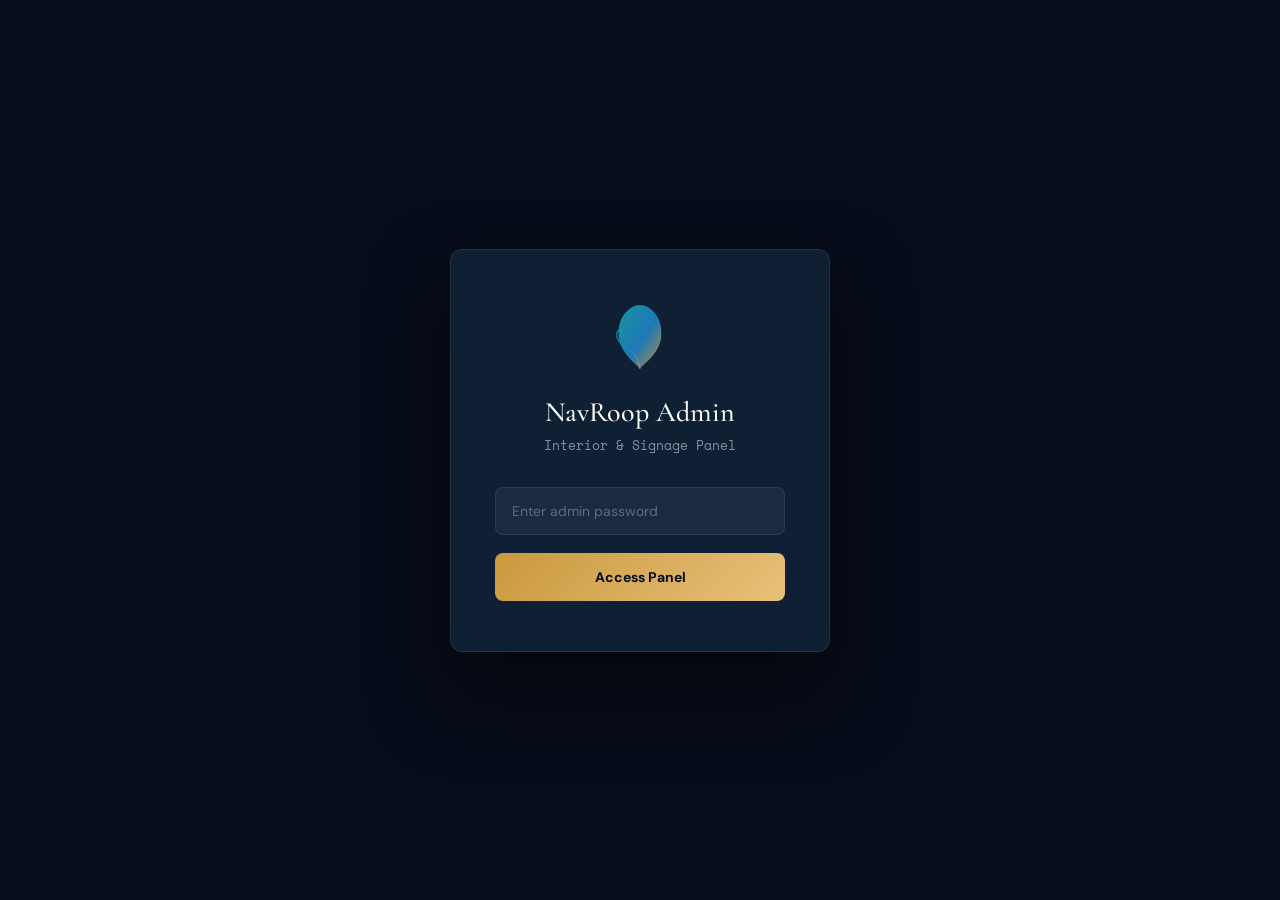
==== admin.html @ 14035cf4 "🚀 Initial launch — NavRoop Interior & Signage portfolio - index.html: Full animated portfolio (prelo" ====
<!DOCTYPE html>
<html lang="en">
<head>
  <meta charset="UTF-8">
  <meta name="viewport" content="width=device-width, initial-scale=1.0">
  <title>NavRoop Admin Panel</title>
  <meta name="robots" content="noindex, nofollow">

  <!-- Fonts -->
  <link rel="preconnect" href="https://fonts.googleapis.com">
  <link rel="preconnect" href="https://fonts.gstatic.com" crossorigin>
  <link href="https://fonts.googleapis.com/css2?family=Cormorant+Garamond:wght@400;500&family=DM+Sans:opsz,wght@9..40,400;9..40,500;9..40,600&family=Space+Mono&display=swap" rel="stylesheet">

  <!-- Admin Stylesheet -->
  <link rel="stylesheet" href="css/admin.css">
</head>
<body>

<!-- ═══ LOGIN ═══ -->
<div id="loginScreen">
  <div class="login-box">
    <svg class="login-logo" viewBox="0 0 80 90" fill="none" aria-hidden="true">
      <defs>
        <linearGradient id="llg" x1="0%" y1="0%" x2="100%" y2="100%">
          <stop offset="0%" stop-color="#1a9fa8"/>
          <stop offset="55%" stop-color="#1f82c8"/>
          <stop offset="100%" stop-color="#c9993d"/>
        </linearGradient>
      </defs>
      <path d="M40 5 C26 5 8 22 12 50 C16 72 36 84 40 90 C44 84 64 72 68 50 C72 22 54 5 40 5 Z" fill="url(#llg)" opacity=".9"/>
      <path d="M18 42 C9 32 4 46 16 58 C24 66 34 63 40 90" stroke="url(#llg)" stroke-width="2" fill="none" opacity=".65"/>
    </svg>
    <h2>NavRoop Admin</h2>
    <p>Interior &amp; Signage Panel</p>
    <input type="password" id="passInput" class="inp" placeholder="Enter admin password" autocomplete="current-password">
    <button class="login-btn" id="loginBtn">Access Panel</button>
    <div class="login-err" id="loginErr">Incorrect password. Please try again.</div>
  </div>
</div>

<!-- ═══ TOAST ═══ -->
<div class="toast-wrap" id="toastWrap" aria-live="polite"></div>

<!-- ═══ CONFIRM DIALOG ═══ -->
<div class="confirm-bg" id="confirmBg" role="dialog" aria-modal="true" aria-labelledby="confirmTitle">
  <div class="confirm-box">
    <h3 id="confirmTitle">&#128465; Delete Media?</h3>
    <p>This will permanently remove the item from your gallery. This action cannot be undone.</p>
    <div class="confirm-actions">
      <button class="btn-sm btn-ghost" id="confirmNo">Cancel</button>
      <button class="btn-sm btn-danger" id="confirmYes">Delete</button>
    </div>
  </div>
</div>

<!-- ═══ EDIT MODAL ═══ -->
<div class="modal-bg" id="editModal" role="dialog" aria-modal="true" aria-labelledby="editModalTitle">
  <div class="modal">
    <button class="modal-close" id="editClose" aria-label="Close">&#215;</button>
    <h3 id="editModalTitle">&#9998; Edit Media</h3>
    <div class="form-group" style="margin-bottom:16px">
      <label for="editTitle">Title</label>
      <input type="text" id="editTitle" placeholder="e.g. Modern Living Room">
    </div>
    <div class="form-row">
      <div class="form-group">
        <label for="editCat">Category</label>
        <select id="editCat">
          <option value="Wall Panels">Wall Panels &amp; Decor</option>
          <option value="Wall Coverings">Wall Coverings</option>
          <option value="Finishes & Trims">Finishes &amp; Trims</option>
          <option value="Blinds & Curtains">Blinds &amp; Curtains</option>
          <option value="Mosaic Tiles">Mosaic Tiles</option>
          <option value="Glass Films">Glass Films</option>
          <option value="Showcase">Showcase</option>
          <option value="Interior">Interior</option>
        </select>
      </div>
      <div class="form-group">
        <label for="editOrder">Display Order</label>
        <input type="number" id="editOrder" placeholder="0 = first" min="0">
      </div>
    </div>
    <div class="form-group">
      <label for="editDesc">Description</label>
      <textarea id="editDesc" rows="3" placeholder="Brief description..."></textarea>
    </div>
    <div class="modal-actions">
      <button class="btn-sm btn-ghost" id="editCancel">Cancel</button>
      <button class="btn-sm btn-teal" id="editSave">Save Changes</button>
    </div>
  </div>
</div>

<!-- ═══ APP ═══ -->
<div id="app" class="hide">

  <!-- SIDEBAR -->
  <aside class="sidebar" role="navigation" aria-label="Admin navigation">
    <div class="sb-brand">
      <svg class="sb-logo" viewBox="0 0 80 90" fill="none" aria-hidden="true">
        <defs>
          <linearGradient id="slg" x1="0%" y1="0%" x2="100%" y2="100%">
            <stop offset="0%" stop-color="#1a9fa8"/>
            <stop offset="100%" stop-color="#c9993d"/>
          </linearGradient>
        </defs>
        <path d="M40 5 C26 5 8 22 12 50 C16 72 36 84 40 90 C44 84 64 72 68 50 C72 22 54 5 40 5 Z" fill="url(#slg)" opacity=".9"/>
      </svg>
      <div>
        <div class="sb-name">NavRoop</div>
        <div class="sb-sub">Admin Panel</div>
      </div>
    </div>

    <ul class="sb-nav">
      <li>
        <a class="active" data-section="upload" onclick="showSection('upload')" role="button" tabindex="0">
          <span class="icon">&#8679;</span> Upload Media
        </a>
      </li>
      <li>
        <a data-section="library" onclick="showSection('library')" role="button" tabindex="0">
          <span class="icon">&#9783;</span> Media Library
        </a>
      </li>
      <li>
        <a href="index.html" target="_blank" rel="noopener">
          <span class="icon">&#128065;</span> View Website
        </a>
      </li>
    </ul>

    <div class="sb-stats">
      <div class="sb-stat"><span>Total Media</span><span id="sbTotal">0</span></div>
      <div class="sb-stat"><span>Images</span><span id="sbImgs">0</span></div>
      <div class="sb-stat"><span>Videos</span><span id="sbVids">0</span></div>
    </div>

    <div class="sb-logout" onclick="logout()" role="button" tabindex="0">&#10548; Logout</div>
  </aside>

  <!-- MAIN CONTENT -->
  <main class="main">

    <!-- ── UPLOAD SECTION ── -->
    <div id="sec-upload" class="section active">
      <div class="topbar">
        <div>
          <div class="page-title">&#8679; Upload Media</div>
          <div class="page-sub">Add images &amp; videos to your portfolio gallery</div>
        </div>
        <div class="top-actions">
          <button class="btn-sm btn-gold" id="uploadAllBtn" style="display:none" onclick="uploadAll()">&#10003; Save All to Gallery</button>
        </div>
      </div>

      <!-- Stats -->
      <div class="stats-row" id="statsRow">
        <div class="stat-card">
          <div class="stat-icon">&#128444;</div>
          <div class="stat-num" id="sc-total">0</div>
          <div class="stat-label">Total Media Items</div>
        </div>
        <div class="stat-card">
          <div class="stat-icon">&#128247;</div>
          <div class="stat-num" id="sc-img">0</div>
          <div class="stat-label">Images Uploaded</div>
        </div>
        <div class="stat-card">
          <div class="stat-icon">&#127909;</div>
          <div class="stat-num" id="sc-vid">0</div>
          <div class="stat-label">Videos Uploaded</div>
        </div>
        <div class="stat-card">
          <div class="stat-icon">&#127760;</div>
          <div class="stat-num" id="sc-size">0 MB</div>
          <div class="stat-label">Total Storage Used</div>
        </div>
      </div>

      <!-- Drop Zone -->
      <div class="upload-zone" id="dropZone" role="button" tabindex="0" aria-label="Upload media files">
        <input type="file" id="fileInput" multiple accept="image/*,video/*" aria-label="Select files to upload">
        <span class="uz-icon" aria-hidden="true">&#128247;</span>
        <div class="uz-title">Drop files here or click to browse</div>
        <div class="uz-sub">
          Upload photos and videos of your interior work.<br>
          All formats supported — JPG, PNG, WEBP, GIF, MP4, MOV, AVI, WEBM
        </div>
        <div class="uz-types" aria-label="Supported formats">
          <span class="uz-tag">JPG</span>
          <span class="uz-tag">PNG</span>
          <span class="uz-tag">WEBP</span>
          <span class="uz-tag">GIF</span>
          <span class="uz-tag">SVG</span>
          <span class="uz-tag">MP4</span>
          <span class="uz-tag">MOV</span>
          <span class="uz-tag">WEBM</span>
          <span class="uz-tag">AVI</span>
        </div>
      </div>

      <!-- Progress -->
      <div class="progress-wrap" id="progressWrap" role="progressbar" aria-label="Upload progress">
        <div class="progress-bar" id="progressBar"></div>
      </div>

      <!-- Previews -->
      <div id="previewGrid" class="preview-grid" aria-label="Selected files preview"></div>

      <!-- Metadata Form -->
      <div class="upload-form" id="uploadForm">
        <h3 style="font-size:16px;margin-bottom:20px;font-weight:600">
          &#128394; Media Details
          <span style="font-size:13px;color:rgba(255,255,255,.4);font-weight:400" id="fileCountLabel"></span>
        </h3>
        <div class="form-row">
          <div class="form-group">
            <label for="newCat">Category</label>
            <select id="newCat">
              <option value="Interior">Interior</option>
              <option value="Wall Panels">Wall Panels &amp; Decor</option>
              <option value="Wall Coverings">Wall Coverings</option>
              <option value="Finishes & Trims">Finishes &amp; Trims</option>
              <option value="Blinds & Curtains">Blinds &amp; Curtains</option>
              <option value="Mosaic Tiles">Mosaic Tiles</option>
              <option value="Glass Films">Glass Films</option>
              <option value="Showcase">Showcase</option>
            </select>
          </div>
          <div class="form-group">
            <label for="newTitle">Title Prefix (optional)</label>
            <input type="text" id="newTitle" placeholder="e.g. Living Room Design">
          </div>
        </div>
        <button
          class="btn-sm btn-gold"
          style="width:100%;padding:14px;font-size:14px;justify-content:center"
          onclick="uploadAll()"
          id="saveToGalleryBtn">
          &#10003; Save to Gallery
        </button>
      </div>
    </div>

    <!-- ── LIBRARY SECTION ── -->
    <div id="sec-library" class="section">
      <div class="topbar">
        <div>
          <div class="page-title">&#9783; Media Library</div>
          <div class="page-sub">Manage your uploaded photos and videos</div>
        </div>
        <div class="top-actions">
          <button class="btn-sm btn-danger" id="clearAllBtn" onclick="deleteAll()">&#128465; Clear All</button>
        </div>
      </div>

      <div class="lib-header">
        <div class="lib-filters">
          <button class="filter-btn active" data-filter="all" onclick="filterMedia('all',this)">All</button>
          <button class="filter-btn" data-filter="image" onclick="filterMedia('image',this)">Images</button>
          <button class="filter-btn" data-filter="video" onclick="filterMedia('video',this)">Videos</button>
          <button class="filter-btn" data-filter="Wall Panels" onclick="filterMedia('Wall Panels',this)">Wall Panels</button>
          <button class="filter-btn" data-filter="Blinds & Curtains" onclick="filterMedia('Blinds & Curtains',this)">Blinds</button>
        </div>
        <div class="lib-search">
          <span aria-hidden="true">&#128269;</span>
          <input type="search" id="searchInput" placeholder="Search media..." oninput="searchMedia(this.value)" aria-label="Search media library">
        </div>
      </div>

      <div class="media-grid" id="mediaGrid" aria-label="Media library">
        <div class="empty-state" style="grid-column:1/-1">
          <span class="big-icon" aria-hidden="true">&#128444;</span>
          <h3>No media yet</h3>
          <p>Upload photos and videos from the Upload tab to see them here.</p>
        </div>
      </div>
    </div>

  </main>
</div>

<!-- Admin Script -->
<script src="js/admin.js"></script>
</body>
</html>
---- css/admin.css ----
/* =============================================
   NavRoop Admin Panel — Stylesheet
   ============================================= */

*, *::before, *::after { margin: 0; padding: 0; box-sizing: border-box; }

:root {
  --nd: #070d1a; --nm: #0d1c2e; --nk: #0a1628; --ns: #0f2035;
  --tl: #1a9fa8; --tll: #23c5cf;
  --gd: #c9993d; --gdl: #e8c07a;
  --wh: #fff; --mt: rgba(255,255,255,.5);
  --bd: rgba(255,255,255,.08); --bd2: rgba(255,255,255,.15);
  --fb: 'DM Sans', sans-serif; --fm: 'Space Mono', monospace;
  --red: #e05252; --green: #52c275;
}

html, body { height: 100%; }
body { font-family: var(--fb); background: var(--nd); color: var(--wh); overflow-x: hidden; }

/* ── LOGIN ── */
#loginScreen { position: fixed; inset: 0; z-index: 1000; background: var(--nd); display: flex; align-items: center; justify-content: center; }
#loginScreen.hide { display: none; }
.login-box { background: var(--ns); border: 1px solid var(--bd); padding: 50px 44px; border-radius: 12px; width: 380px; text-align: center; box-shadow: 0 40px 80px rgba(0,0,0,.5); }
.login-logo { width: 60px; height: 70px; margin: 0 auto 20px; }
.login-box h2 { font-family: 'Cormorant Garamond', serif; font-size: 28px; font-weight: 500; margin-bottom: 6px; }
.login-box p { font-size: 13px; color: var(--mt); margin-bottom: 32px; font-family: var(--fm); }
.inp { width: 100%; background: rgba(255,255,255,.05); border: 1px solid var(--bd); border-radius: 8px; padding: 14px 16px; color: var(--wh); font-size: 14px; font-family: var(--fb); outline: none; transition: border .3s; margin-bottom: 14px; }
.inp:focus { border-color: var(--tl); }
.inp::placeholder { color: rgba(255,255,255,.3); }
.login-btn { width: 100%; background: linear-gradient(135deg, var(--gd), var(--gdl)); color: var(--nd); border: none; padding: 15px; border-radius: 8px; font-size: 14px; font-weight: 700; cursor: pointer; font-family: var(--fb); transition: all .3s; margin-top: 4px; }
.login-btn:hover { transform: translateY(-2px); box-shadow: 0 12px 30px rgba(201,153,61,.35); }
.login-err { color: var(--red); font-size: 12px; margin-top: 10px; font-family: var(--fm); display: none; }

/* ── LAYOUT ── */
#app { display: grid; grid-template-columns: 260px 1fr; min-height: 100vh; }
#app.hide { display: none; }

/* ── SIDEBAR ── */
.sidebar { background: var(--nk); border-right: 1px solid var(--bd); display: flex; flex-direction: column; padding: 30px 0; position: sticky; top: 0; height: 100vh; overflow-y: auto; }
.sb-brand { padding: 0 24px 28px; border-bottom: 1px solid var(--bd); margin-bottom: 20px; display: flex; align-items: center; gap: 12px; }
.sb-logo { width: 36px; height: 36px; flex-shrink: 0; }
.sb-name { font-size: 16px; font-weight: 600; letter-spacing: -.3px; }
.sb-sub { font-family: var(--fm); font-size: 8px; letter-spacing: 3px; color: var(--gdl); text-transform: uppercase; margin-top: 3px; }
.sb-nav { list-style: none; padding: 0 14px; flex: 1; }
.sb-nav li { margin-bottom: 4px; }
.sb-nav a { display: flex; align-items: center; gap: 12px; padding: 12px 14px; border-radius: 8px; font-size: 13px; font-weight: 500; color: rgba(255,255,255,.6); transition: all .25s; cursor: pointer; text-decoration: none; }
.sb-nav a:hover, .sb-nav a.active { background: rgba(26,159,168,.12); color: var(--tll); }
.sb-nav a .icon { font-size: 16px; width: 20px; text-align: center; }
.sb-stats { padding: 20px 14px; border-top: 1px solid var(--bd); }
.sb-stat { display: flex; justify-content: space-between; align-items: center; padding: 8px 14px; font-size: 12px; color: rgba(255,255,255,.5); }
.sb-stat span:last-child { color: var(--gdl); font-family: var(--fm); font-weight: 600; }
.sb-logout { display: flex; align-items: center; gap: 10px; padding: 12px 28px; font-size: 12px; color: rgba(255,255,255,.4); cursor: pointer; transition: color .3s; font-family: var(--fm); letter-spacing: 1px; text-transform: uppercase; margin-top: 10px; }
.sb-logout:hover { color: var(--red); }

/* ── MAIN ── */
.main { background: var(--nd); min-height: 100vh; padding: 40px; }
.topbar { display: flex; justify-content: space-between; align-items: center; margin-bottom: 36px; }
.page-title { font-size: 22px; font-weight: 600; }
.page-sub { font-size: 12px; color: rgba(255,255,255,.4); margin-top: 4px; font-family: var(--fm); }
.top-actions { display: flex; gap: 12px; }

/* ── BUTTONS ── */
.btn-sm { display: inline-flex; align-items: center; gap: 8px; padding: 10px 18px; border-radius: 8px; font-size: 12px; font-weight: 600; cursor: pointer; border: none; transition: all .3s; font-family: var(--fb); }
.btn-teal { background: var(--tl); color: var(--wh); }
.btn-teal:hover { background: var(--tll); transform: translateY(-2px); }
.btn-gold { background: linear-gradient(135deg, var(--gd), var(--gdl)); color: var(--nd); }
.btn-gold:hover { transform: translateY(-2px); box-shadow: 0 8px 24px rgba(201,153,61,.35); }
.btn-ghost { background: rgba(255,255,255,.06); color: rgba(255,255,255,.7); border: 1px solid var(--bd); }
.btn-ghost:hover { background: rgba(255,255,255,.1); color: var(--wh); }
.btn-danger { background: rgba(224,82,82,.12); color: var(--red); border: 1px solid rgba(224,82,82,.2); }
.btn-danger:hover { background: rgba(224,82,82,.22); }

/* ── TOAST ── */
.toast-wrap { position: fixed; bottom: 30px; left: 50%; transform: translateX(-50%); z-index: 9999; display: flex; flex-direction: column; gap: 10px; pointer-events: none; }
.toast { background: var(--ns); border: 1px solid var(--bd); padding: 12px 22px; border-radius: 8px; font-size: 13px; color: var(--wh); box-shadow: 0 8px 30px rgba(0,0,0,.4); animation: toastin .4s cubic-bezier(.16,1,.3,1) forwards; display: flex; align-items: center; gap: 10px; }
.toast.success { border-color: rgba(82,194,117,.3); color: var(--green); }
.toast.error { border-color: rgba(224,82,82,.3); color: var(--red); }
@keyframes toastin { from { opacity: 0; transform: translateY(20px); } to { opacity: 1; transform: none; } }
@keyframes toastout { from { opacity: 1; } to { opacity: 0; transform: translateY(10px); } }

/* ── UPLOAD ── */
.upload-zone { border: 2px dashed var(--bd2); border-radius: 12px; padding: 60px 40px; text-align: center; transition: all .3s; cursor: pointer; background: rgba(255,255,255,.02); position: relative; overflow: hidden; }
.upload-zone:hover, .upload-zone.drag { border-color: var(--tl); background: rgba(26,159,168,.05); }
.upload-zone.drag { transform: scale(1.01); }
.uz-icon { font-size: 48px; margin-bottom: 20px; display: block; animation: bounce 2s ease infinite; }
@keyframes bounce { 0%,100% { transform: translateY(0); } 50% { transform: translateY(-8px); } }
.uz-title { font-size: 20px; font-weight: 600; margin-bottom: 10px; }
.uz-sub { font-size: 13px; color: rgba(255,255,255,.45); line-height: 1.6; }
.uz-types { display: flex; gap: 8px; justify-content: center; flex-wrap: wrap; margin-top: 18px; }
.uz-tag { background: rgba(255,255,255,.06); border: 1px solid var(--bd); padding: 4px 12px; border-radius: 100px; font-size: 10px; font-family: var(--fm); color: rgba(255,255,255,.5); letter-spacing: 1px; }
#fileInput { position: absolute; inset: 0; opacity: 0; cursor: pointer; }

/* ── FORM ── */
.upload-form { background: var(--ns); border: 1px solid var(--bd); border-radius: 12px; padding: 30px; margin-top: 24px; display: none; }
.upload-form.show { display: block; }
.form-row { display: grid; grid-template-columns: 1fr 1fr; gap: 16px; margin-bottom: 16px; }
.form-group { display: flex; flex-direction: column; gap: 8px; }
.form-group label { font-size: 11px; letter-spacing: 1.5px; text-transform: uppercase; font-family: var(--fm); color: rgba(255,255,255,.45); }
.form-group input, .form-group select, .form-group textarea { background: rgba(255,255,255,.05); border: 1px solid var(--bd); border-radius: 8px; padding: 12px 14px; color: var(--wh); font-size: 13px; font-family: var(--fb); outline: none; transition: border .3s; resize: none; }
.form-group input:focus, .form-group select:focus, .form-group textarea:focus { border-color: var(--tl); }
.form-group input::placeholder, .form-group textarea::placeholder { color: rgba(255,255,255,.25); }
.form-group select option { background: var(--nm); color: var(--wh); }

/* ── PREVIEW ── */
.preview-grid { display: grid; grid-template-columns: repeat(auto-fill, minmax(120px, 1fr)); gap: 10px; margin-top: 20px; }
.preview-item { position: relative; aspect-ratio: 1; border-radius: 8px; overflow: hidden; border: 1px solid var(--bd); background: rgba(255,255,255,.04); }
.preview-item img, .preview-item video { width: 100%; height: 100%; object-fit: cover; }
.preview-remove { position: absolute; top: 6px; right: 6px; width: 22px; height: 22px; background: rgba(224,82,82,.85); border: none; border-radius: 50%; color: white; font-size: 14px; cursor: pointer; display: flex; align-items: center; justify-content: center; }
.preview-type { position: absolute; bottom: 6px; left: 6px; background: rgba(7,13,26,.8); padding: 3px 8px; border-radius: 100px; font-size: 9px; font-family: var(--fm); color: var(--gdl); letter-spacing: 1px; }

/* ── PROGRESS ── */
.progress-wrap { display: none; background: rgba(255,255,255,.05); border-radius: 100px; height: 6px; margin-top: 16px; overflow: hidden; }
.progress-wrap.show { display: block; }
.progress-bar { height: 100%; width: 0; background: linear-gradient(90deg, var(--tl), var(--gd)); border-radius: 100px; transition: width .3s; }

/* ── STATS ── */
.stats-row { display: grid; grid-template-columns: repeat(4, 1fr); gap: 16px; margin-bottom: 36px; }
.stat-card { background: var(--ns); border: 1px solid var(--bd); border-radius: 10px; padding: 24px; position: relative; overflow: hidden; }
.stat-card::before { content: ''; position: absolute; bottom: 0; left: 0; right: 0; height: 3px; background: linear-gradient(90deg, var(--tl), var(--gd)); transform: scaleX(0); transform-origin: left; transition: transform .5s; }
.stat-card:hover::before { transform: scaleX(1); }
.stat-num { font-size: 36px; font-weight: 700; background: linear-gradient(135deg, var(--tll), var(--gdl)); -webkit-background-clip: text; -webkit-text-fill-color: transparent; background-clip: text; }
.stat-label { font-size: 12px; color: var(--mt); margin-top: 6px; }
.stat-icon { position: absolute; top: 18px; right: 18px; font-size: 28px; opacity: .2; }

/* ── LIBRARY ── */
.lib-header { display: flex; align-items: center; justify-content: space-between; margin-bottom: 24px; flex-wrap: wrap; gap: 14px; }
.lib-filters { display: flex; gap: 8px; flex-wrap: wrap; }
.filter-btn { padding: 7px 16px; border-radius: 100px; font-size: 12px; font-family: var(--fm); letter-spacing: 1px; text-transform: uppercase; border: 1px solid var(--bd); background: transparent; color: rgba(255,255,255,.5); cursor: pointer; transition: all .3s; }
.filter-btn.active, .filter-btn:hover { background: rgba(26,159,168,.12); border-color: var(--tl); color: var(--tll); }
.lib-search { display: flex; align-items: center; gap: 8px; background: rgba(255,255,255,.05); border: 1px solid var(--bd); border-radius: 8px; padding: 8px 14px; }
.lib-search input { background: none; border: none; color: var(--wh); font-size: 13px; font-family: var(--fb); outline: none; width: 180px; }
.lib-search input::placeholder { color: rgba(255,255,255,.3); }

/* ── MEDIA CARDS ── */
.media-grid { display: grid; grid-template-columns: repeat(auto-fill, minmax(220px, 1fr)); gap: 20px; }
.media-card { background: var(--ns); border: 1px solid var(--bd); border-radius: 10px; overflow: hidden; transition: transform .3s, box-shadow .3s; }
.media-card:hover { transform: translateY(-4px); box-shadow: 0 20px 50px rgba(0,0,0,.4); }
.media-thumb { position: relative; height: 180px; overflow: hidden; background: rgba(255,255,255,.04); }
.media-thumb img, .media-thumb video { width: 100%; height: 100%; object-fit: cover; transition: transform .5s; }
.media-card:hover .media-thumb img, .media-card:hover .media-thumb video { transform: scale(1.06); }
.media-type-badge { position: absolute; top: 10px; left: 10px; background: rgba(7,13,26,.8); backdrop-filter: blur(6px); padding: 4px 10px; border-radius: 100px; font-size: 9px; font-family: var(--fm); letter-spacing: 1px; }
.badge-img { color: var(--tll); border: 1px solid rgba(26,159,168,.3); }
.badge-vid { color: var(--gdl); border: 1px solid rgba(201,153,61,.3); }
.media-info { padding: 14px; }
.media-title { font-size: 14px; font-weight: 600; margin-bottom: 4px; white-space: nowrap; overflow: hidden; text-overflow: ellipsis; }
.media-cat { font-size: 10px; font-family: var(--fm); letter-spacing: 1px; text-transform: uppercase; color: var(--mt); margin-bottom: 10px; }
.media-size { font-size: 10px; color: rgba(255,255,255,.3); font-family: var(--fm); }
.media-actions { display: flex; gap: 8px; margin-top: 12px; }
.media-actions button { flex: 1; padding: 8px 0; border-radius: 6px; font-size: 11px; font-weight: 600; cursor: pointer; transition: all .2s; font-family: var(--fb); }
.btn-edit { background: rgba(26,159,168,.12); color: var(--tll); border: 1px solid rgba(26,159,168,.2); }
.btn-edit:hover { background: rgba(26,159,168,.25); }
.btn-del { background: rgba(224,82,82,.1); color: var(--red); border: 1px solid rgba(224,82,82,.2); }
.btn-del:hover { background: rgba(224,82,82,.2); }

/* ── MODALS ── */
.modal-bg { position: fixed; inset: 0; z-index: 2000; background: rgba(0,0,0,.8); display: flex; align-items: center; justify-content: center; opacity: 0; visibility: hidden; transition: opacity .3s, visibility .3s; }
.modal-bg.open { opacity: 1; visibility: visible; }
.modal { background: var(--ns); border: 1px solid var(--bd); border-radius: 14px; padding: 36px; width: 500px; max-width: 95vw; position: relative; }
.modal h3 { font-size: 20px; font-weight: 600; margin-bottom: 24px; }
.modal-close { position: absolute; top: 18px; right: 18px; width: 32px; height: 32px; background: rgba(255,255,255,.08); border: none; border-radius: 50%; color: var(--wh); font-size: 18px; cursor: pointer; display: flex; align-items: center; justify-content: center; transition: background .2s; }
.modal-close:hover { background: rgba(255,255,255,.16); }
.modal-actions { display: flex; gap: 12px; margin-top: 24px; justify-content: flex-end; }
.confirm-bg { position: fixed; inset: 0; z-index: 3000; background: rgba(0,0,0,.85); display: flex; align-items: center; justify-content: center; opacity: 0; visibility: hidden; transition: opacity .3s, visibility .3s; }
.confirm-bg.open { opacity: 1; visibility: visible; }
.confirm-box { background: var(--ns); border: 1px solid rgba(224,82,82,.25); border-radius: 12px; padding: 36px; width: 360px; text-align: center; }
.confirm-box h3 { font-size: 18px; font-weight: 600; margin-bottom: 10px; }
.confirm-box p { font-size: 13px; color: var(--mt); margin-bottom: 28px; line-height: 1.6; }
.confirm-actions { display: flex; gap: 12px; justify-content: center; }

/* ── EMPTY / SECTIONS ── */
.empty-state { text-align: center; padding: 80px 20px; color: rgba(255,255,255,.3); }
.empty-state .big-icon { font-size: 56px; margin-bottom: 20px; display: block; }
.empty-state h3 { font-size: 20px; font-weight: 500; margin-bottom: 8px; color: rgba(255,255,255,.5); }
.section { display: none; }
.section.active { display: block; }

/* ── SCROLLBAR ── */
::-webkit-scrollbar { width: 6px; }
::-webkit-scrollbar-track { background: transparent; }
::-webkit-scrollbar-thumb { background: rgba(255,255,255,.12); border-radius: 3px; }
::-webkit-scrollbar-thumb:hover { background: rgba(255,255,255,.2); }

@media (max-width: 768px) {
  #app { grid-template-columns: 1fr; }
  .sidebar { display: none; }
  .stats-row { grid-template-columns: repeat(2, 1fr); }
  .form-row { grid-template-columns: 1fr; }
  .media-grid { grid-template-columns: repeat(2, 1fr); }
  .main { padding: 24px 16px; }
}
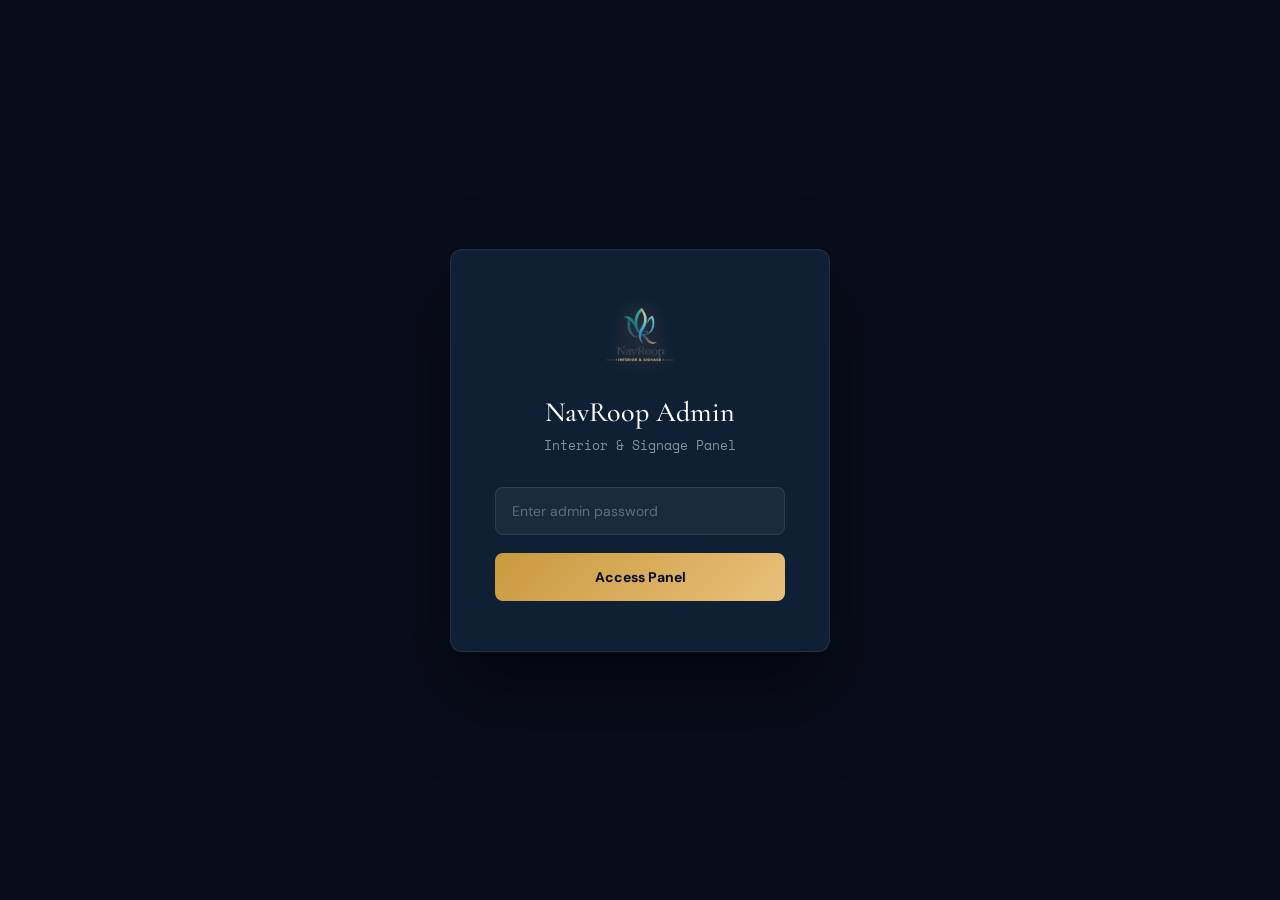
==== commit bc6bef6f: "Remove all AI cyan/blue colors, replace preloader and header SVG with official transparent logo PNG " ====
--- a/admin.html
+++ b/admin.html
@@ -19,17 +19,7 @@
 <!-- ═══ LOGIN ═══ -->
 <div id="loginScreen">
   <div class="login-box">
-    <svg class="login-logo" viewBox="0 0 80 90" fill="none" aria-hidden="true">
-      <defs>
-        <linearGradient id="llg" x1="0%" y1="0%" x2="100%" y2="100%">
-          <stop offset="0%" stop-color="#1a9fa8"/>
-          <stop offset="55%" stop-color="#1f82c8"/>
-          <stop offset="100%" stop-color="#c9993d"/>
-        </linearGradient>
-      </defs>
-      <path d="M40 5 C26 5 8 22 12 50 C16 72 36 84 40 90 C44 84 64 72 68 50 C72 22 54 5 40 5 Z" fill="url(#llg)" opacity=".9"/>
-      <path d="M18 42 C9 32 4 46 16 58 C24 66 34 63 40 90" stroke="url(#llg)" stroke-width="2" fill="none" opacity=".65"/>
-    </svg>
+    <img src="assets/logo_transparent.png" class="login-logo-img" alt="NavRoop Admin Logo">
     <h2>NavRoop Admin</h2>
     <p>Interior &amp; Signage Panel</p>
     <input type="password" id="passInput" class="inp" placeholder="Enter admin password" autocomplete="current-password">
@@ -98,15 +88,7 @@
   <!-- SIDEBAR -->
   <aside class="sidebar" role="navigation" aria-label="Admin navigation">
     <div class="sb-brand">
-      <svg class="sb-logo" viewBox="0 0 80 90" fill="none" aria-hidden="true">
-        <defs>
-          <linearGradient id="slg" x1="0%" y1="0%" x2="100%" y2="100%">
-            <stop offset="0%" stop-color="#1a9fa8"/>
-            <stop offset="100%" stop-color="#c9993d"/>
-          </linearGradient>
-        </defs>
-        <path d="M40 5 C26 5 8 22 12 50 C16 72 36 84 40 90 C44 84 64 72 68 50 C72 22 54 5 40 5 Z" fill="url(#slg)" opacity=".9"/>
-      </svg>
+      <img src="assets/logo_transparent.png" class="sb-logo-img" alt="NavRoop Admin Logo">
       <div>
         <div class="sb-name">NavRoop</div>
         <div class="sb-sub">Admin Panel</div>
--- a/css/admin.css
+++ b/css/admin.css
@@ -6,7 +6,7 @@
 
 :root {
   --nd: #070d1a; --nm: #0d1c2e; --nk: #0a1628; --ns: #0f2035;
-  --tl: #1a9fa8; --tll: #23c5cf;
+  --tl: #c9993d; --tll: #e8c07a;
   --gd: #c9993d; --gdl: #e8c07a;
   --wh: #fff; --mt: rgba(255,255,255,.5);
   --bd: rgba(255,255,255,.08); --bd2: rgba(255,255,255,.15);
@@ -21,7 +21,7 @@
 #loginScreen { position: fixed; inset: 0; z-index: 1000; background: var(--nd); display: flex; align-items: center; justify-content: center; }
 #loginScreen.hide { display: none; }
 .login-box { background: var(--ns); border: 1px solid var(--bd); padding: 50px 44px; border-radius: 12px; width: 380px; text-align: center; box-shadow: 0 40px 80px rgba(0,0,0,.5); }
-.login-logo { width: 60px; height: 70px; margin: 0 auto 20px; }
+.login-logo-img { width: 70px; height: 70px; object-fit: contain; margin: 0 auto 20px; filter: drop-shadow(0 0 10px rgba(201,153,61,0.4)); }
 .login-box h2 { font-family: 'Cormorant Garamond', serif; font-size: 28px; font-weight: 500; margin-bottom: 6px; }
 .login-box p { font-size: 13px; color: var(--mt); margin-bottom: 32px; font-family: var(--fm); }
 .inp { width: 100%; background: rgba(255,255,255,.05); border: 1px solid var(--bd); border-radius: 8px; padding: 14px 16px; color: var(--wh); font-size: 14px; font-family: var(--fb); outline: none; transition: border .3s; margin-bottom: 14px; }
@@ -38,13 +38,13 @@
 /* ── SIDEBAR ── */
 .sidebar { background: var(--nk); border-right: 1px solid var(--bd); display: flex; flex-direction: column; padding: 30px 0; position: sticky; top: 0; height: 100vh; overflow-y: auto; }
 .sb-brand { padding: 0 24px 28px; border-bottom: 1px solid var(--bd); margin-bottom: 20px; display: flex; align-items: center; gap: 12px; }
-.sb-logo { width: 36px; height: 36px; flex-shrink: 0; }
+.sb-logo-img { width: 38px; height: 38px; object-fit: contain; flex-shrink: 0; }
 .sb-name { font-size: 16px; font-weight: 600; letter-spacing: -.3px; }
 .sb-sub { font-family: var(--fm); font-size: 8px; letter-spacing: 3px; color: var(--gdl); text-transform: uppercase; margin-top: 3px; }
 .sb-nav { list-style: none; padding: 0 14px; flex: 1; }
 .sb-nav li { margin-bottom: 4px; }
 .sb-nav a { display: flex; align-items: center; gap: 12px; padding: 12px 14px; border-radius: 8px; font-size: 13px; font-weight: 500; color: rgba(255,255,255,.6); transition: all .25s; cursor: pointer; text-decoration: none; }
-.sb-nav a:hover, .sb-nav a.active { background: rgba(26,159,168,.12); color: var(--tll); }
+.sb-nav a:hover, .sb-nav a.active { background: rgba(201,153,61,.12); color: var(--tll); }
 .sb-nav a .icon { font-size: 16px; width: 20px; text-align: center; }
 .sb-stats { padding: 20px 14px; border-top: 1px solid var(--bd); }
 .sb-stat { display: flex; justify-content: space-between; align-items: center; padding: 8px 14px; font-size: 12px; color: rgba(255,255,255,.5); }
@@ -80,7 +80,7 @@
 
 /* ── UPLOAD ── */
 .upload-zone { border: 2px dashed var(--bd2); border-radius: 12px; padding: 60px 40px; text-align: center; transition: all .3s; cursor: pointer; background: rgba(255,255,255,.02); position: relative; overflow: hidden; }
-.upload-zone:hover, .upload-zone.drag { border-color: var(--tl); background: rgba(26,159,168,.05); }
+.upload-zone:hover, .upload-zone.drag { border-color: var(--tl); background: rgba(201,153,61,.05); }
 .upload-zone.drag { transform: scale(1.01); }
 .uz-icon { font-size: 48px; margin-bottom: 20px; display: block; animation: bounce 2s ease infinite; }
 @keyframes bounce { 0%,100% { transform: translateY(0); } 50% { transform: translateY(-8px); } }
@@ -93,7 +93,7 @@
 /* ── FORM ── */
 .upload-form { background: var(--ns); border: 1px solid var(--bd); border-radius: 12px; padding: 30px; margin-top: 24px; display: none; }
 .upload-form.show { display: block; }
-.form-row { display: grid; grid-template-columns: 1fr 1fr; gap: 16px; margin-bottom: 16px; }
+.form-row { display grid; grid-template-columns: 1fr 1fr; gap: 16px; margin-bottom: 16px; }
 .form-group { display: flex; flex-direction: column; gap: 8px; }
 .form-group label { font-size: 11px; letter-spacing: 1.5px; text-transform: uppercase; font-family: var(--fm); color: rgba(255,255,255,.45); }
 .form-group input, .form-group select, .form-group textarea { background: rgba(255,255,255,.05); border: 1px solid var(--bd); border-radius: 8px; padding: 12px 14px; color: var(--wh); font-size: 13px; font-family: var(--fb); outline: none; transition: border .3s; resize: none; }
@@ -126,7 +126,7 @@
 .lib-header { display: flex; align-items: center; justify-content: space-between; margin-bottom: 24px; flex-wrap: wrap; gap: 14px; }
 .lib-filters { display: flex; gap: 8px; flex-wrap: wrap; }
 .filter-btn { padding: 7px 16px; border-radius: 100px; font-size: 12px; font-family: var(--fm); letter-spacing: 1px; text-transform: uppercase; border: 1px solid var(--bd); background: transparent; color: rgba(255,255,255,.5); cursor: pointer; transition: all .3s; }
-.filter-btn.active, .filter-btn:hover { background: rgba(26,159,168,.12); border-color: var(--tl); color: var(--tll); }
+.filter-btn.active, .filter-btn:hover { background: rgba(201,153,61,.12); border-color: var(--tl); color: var(--tll); }
 .lib-search { display: flex; align-items: center; gap: 8px; background: rgba(255,255,255,.05); border: 1px solid var(--bd); border-radius: 8px; padding: 8px 14px; }
 .lib-search input { background: none; border: none; color: var(--wh); font-size: 13px; font-family: var(--fb); outline: none; width: 180px; }
 .lib-search input::placeholder { color: rgba(255,255,255,.3); }
@@ -139,7 +139,7 @@
 .media-thumb img, .media-thumb video { width: 100%; height: 100%; object-fit: cover; transition: transform .5s; }
 .media-card:hover .media-thumb img, .media-card:hover .media-thumb video { transform: scale(1.06); }
 .media-type-badge { position: absolute; top: 10px; left: 10px; background: rgba(7,13,26,.8); backdrop-filter: blur(6px); padding: 4px 10px; border-radius: 100px; font-size: 9px; font-family: var(--fm); letter-spacing: 1px; }
-.badge-img { color: var(--tll); border: 1px solid rgba(26,159,168,.3); }
+.badge-img { color: var(--tll); border: 1px solid rgba(201,153,61,.3); }
 .badge-vid { color: var(--gdl); border: 1px solid rgba(201,153,61,.3); }
 .media-info { padding: 14px; }
 .media-title { font-size: 14px; font-weight: 600; margin-bottom: 4px; white-space: nowrap; overflow: hidden; text-overflow: ellipsis; }
@@ -147,8 +147,8 @@
 .media-size { font-size: 10px; color: rgba(255,255,255,.3); font-family: var(--fm); }
 .media-actions { display: flex; gap: 8px; margin-top: 12px; }
 .media-actions button { flex: 1; padding: 8px 0; border-radius: 6px; font-size: 11px; font-weight: 600; cursor: pointer; transition: all .2s; font-family: var(--fb); }
-.btn-edit { background: rgba(26,159,168,.12); color: var(--tll); border: 1px solid rgba(26,159,168,.2); }
-.btn-edit:hover { background: rgba(26,159,168,.25); }
+.btn-edit { background: rgba(201,153,61,.12); color: var(--tll); border: 1px solid rgba(201,153,61,.2); }
+.btn-edit:hover { background: rgba(201,153,61,.25); }
 .btn-del { background: rgba(224,82,82,.1); color: var(--red); border: 1px solid rgba(224,82,82,.2); }
 .btn-del:hover { background: rgba(224,82,82,.2); }
 
